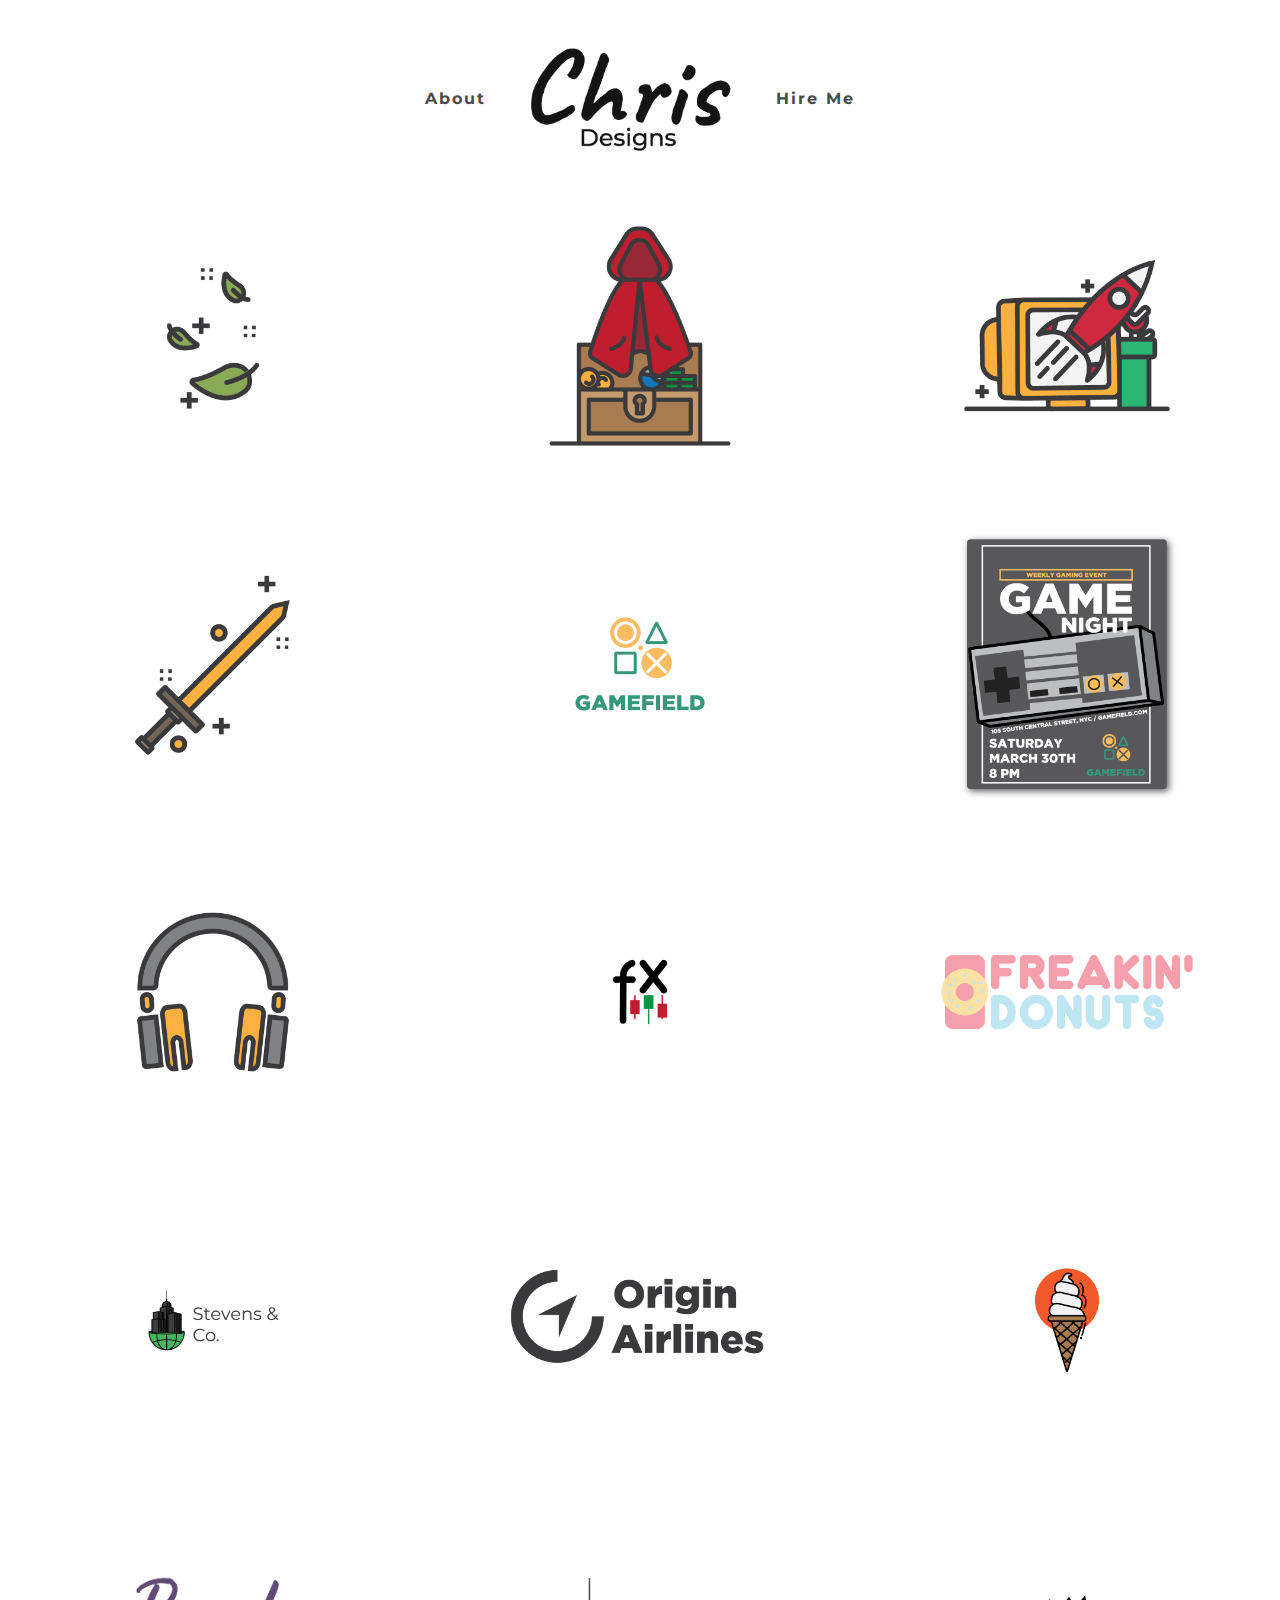
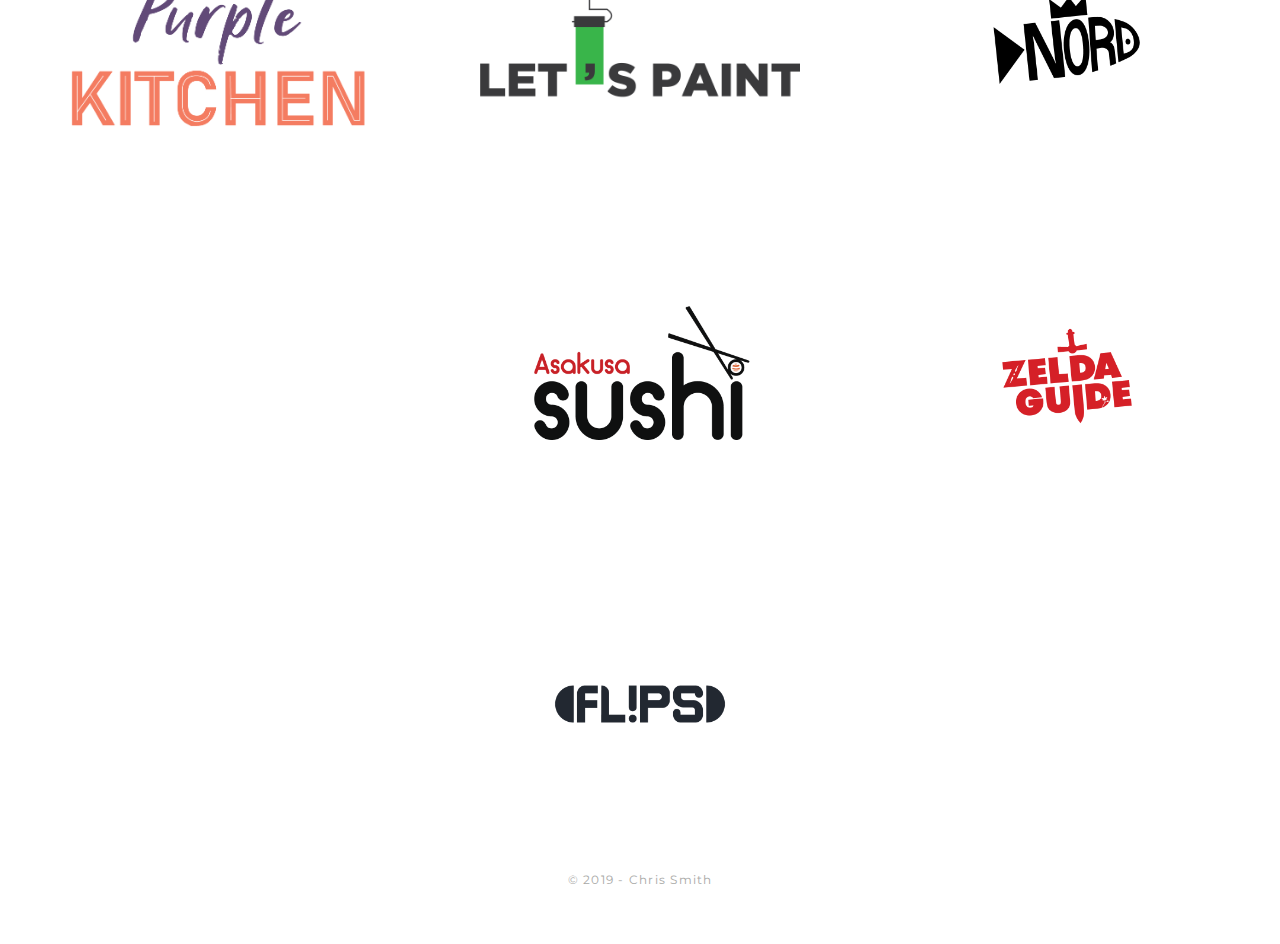
==== index.html @ 261dc212 "Add files via upload" ====
<!DOCTYPE html>
<head>
	<meta charset="utf-8" />
	<meta name="viewport" content="width=device-width, initial-scale=1, maximum-scale=1">
    <meta name="keywords" content="Chris, Graphics, Design, Illustration, Graphic Design, Art Direction, Lettering, Icon, Logo, Identity, Branding">

    <!-- Tittle -->

    <title>Chris's Designs</title>

<!-- Style -->

    <link rel="stylesheet" href="style.css">

<!-- Fonts -->

   <link href='http://fonts.googleapis.com/css?family=Montserrat:400,700' rel='stylesheet' type='text/css'>

<!-- Web -->

<body>

	<header class="main-header">
			<div>
					<nav id="top-menu-nav">
						<ul id="top-menu" class="nav">
						<li><a href="about.html">About</a></li>
            		<li><a href="index.html"><img src="logo/logo1.png" id="logo1"/></a></li>
						<li><a href="mailto:christhelogodesigner@gmail.com">Hire Me</a></li>
					</ul>
					</nav>
</div>
</header>

<!-- Portfolio -->

<section id="portfolio" class=" section">

    <div class="row">
		<div class="column">
			<img src="portfolio/leaves/leaves1.png" alt=""/>
				</div>
         <div class="column">
            <img src="portfolio/cape/cape1.png" alt=""/>
               </div>
							 <div class="column">
		              <img src="portfolio/display/display1.png" alt=""/>
		                 </div>
										 <div class="column">
					              <img src="portfolio/sword/sword1.png" alt=""/>
									 </div>
									 <div class="column">
										<img src="portfolio/game/game1.png" alt=""/>
										   </div>
										   <div class="column">
												<img src="portfolio/game/poster1.png" alt=""/>
												   </div>
										   <div class="column">
												<img src="portfolio/headphones/headphones1.png" alt=""/>
												   </div>
												   <div class="column">
														<img src="portfolio/fx/fx1.png" alt=""/>
														   </div>
														   <div class="column">
																<img src="portfolio/donuts/donuts1.png" alt=""/>
																   </div>
																   <div class="column">
																		<img src="portfolio/construction/full1.png" alt=""/>
																		   </div>
																		   <div class="column">
																				<img src="portfolio/airline/origin1.png" alt=""/>
																				   </div>
																				   <div class="column">
																						<img src="portfolio/ice/ice1.png" alt=""/>
																						   </div>
																						   <div class="column">
																								<img src="portfolio/kitchen/kitchen1.png" alt=""/>
																								   </div>
																								   <div class="column">
																										<img src="portfolio/paint/paint1.png" alt=""/>
																										   </div>
																										   <div class="column">
																												<img src="portfolio/nord/nord1.png" alt=""/>
																												   </div>
																												   <div class="column">
																														<img src="portfolio/simple/simple.png" alt=""/>
																														   </div>
																														   <div class="column">
																																<img src="portfolio/sushi/sushi1.png" alt=""/>
																																   </div>
																																   <div class="column">
																																		<img src="portfolio/zelda/zelda1.png" alt=""/>
																																			</div>
																																			<div class="column">
																																				<img src="portfolio/flips/flip1.png" alt=""/>
																																					</div>
					</div>
			</div>
	</div>

</section>

<!-- Footer -->

<footer id="footer" class="section">
                <div>
		<p>&copy; 2019 - Chris Smith</p>
	</div>
</footer>
</body>
</html>
---- style.css ----
html,body,div,span,object,iframe,h1,h2,h3,h4,h5,h6,p,blockquote,pre,a,abbr,address,cite,code,del,dfn,em,img,ins,q,small,strong,sub,sup,dl,dt,dd,ol,ul,li,fieldset,form,label,legend,table,caption,tbody,tfoot,thead,tr,th,td{border:0;margin:0;padding:0}article,aside,figure,figure img,figcaption,hgroup,footer,header,nav,section,video,object{display:block}a img{border:0}figure{position:relative}figure img{width:100%}
.container12, .container16 {
    margin:0 auto;
    padding:10px 0;
    position:relative;
    width:1140px;
    display:flex;
}

img {width:100%;}

img {height:auto;
    margin:auto;
    max-width:1140px;
}

html{
 height:100%;
 min-height:100%;
 }

body {
min-height:100%;
font: 14px/32px 'montserrat';
color:#4a4a4a;
background-color: #ffffff;
font-weight: 100;
-webkit-font-smoothing: antialiased;
-moz-osx-font-smoothing: grayscale;
    letter-spacing: 1.25px;
}

::selection{
	background:#ffb302;
}

.section{

    padding: 0px;
}

#aboutme {

    padding: 10px;
    font: 24px 'montserrat';
    list-style: none;
    text-align: center;
    font-weight: 100;


}

.row {
  display: flex;
  flex-wrap: wrap;
  padding: 0 0px;
}

/* Create four equal columns that sits next to each other */
.column {
    margin-left: auto;
    margin-right: auto;
  flex: 25%;
  max-width: 25%;
  padding: 0 4px;
}

.column img {
  margin-top: 8px;
  vertical-align: middle;
}

#description {
    font-size: 24px;
    text-align: center;
    padding-top: 50px;
    font-weight: 100;
    padding-right: 500px;
    padding-left: 500px;

}

/* Responsive layout - makes a two column-layout instead of four columns */
@media screen and (max-width: 800px) {
  .column {
    flex: 50%;
    max-width: 50%;
  }
}

/* Responsive layout - makes the two columns stack on top of each other instead of next to each other */
@media screen and (max-width: 600px) {
  .column {
    flex: 100%;
    max-width: 100%;
  }
}

a{
	color:#ffb302;
	-moz-transition: all 0.2s ease-in-out;
	-webkit-transition: all 0.2s ease-in-out;
	transition: all 0.2s ease-in-out;
    cursor:pointer;
}

a:hover, .link:hover{
	color:#4a4a4a;
}

.link{
    -moz-transition: all 0.2s ease-in-out;
	-webkit-transition: all 0.2s ease-in-out;
	transition: all 0.2s ease-in-out;
    cursor:pointer;
}
ul{
    list-style: none;
}

	.main-header {
		line-height: 23px;
		font-weight: 500;
		width: 100%;
		z-index: 100;
		padding: 18px 0 0 0;
		height: 150px;
		top: 0px;

	}

#top-menu-nav{
    text-align: center;
    margin: 30px auto;
    width: 80%;
}

	#top-menu {
	  width: 100%;
    list-style: none;
    text-align: center;
    line-height: 20px;
    display: inline-block;
	}

	#top-menu li {
        display:inline-block;
	  margin:0 20px;
        font:16px/1 'montserrat';
        font-weight:700;
		letter-spacing:2px;
        color:#4a4a4a;
        vertical-align: middle;

	}


	#top-menu li a {
			color:#4a4a4a;
	  text-decoration: none;

	  display: block;
	  text-align: center;
        -moz-transition: all 0.2s ease-in-out;
		-webkit-transition: all 0.2s ease-in-out;
		transition: all 0.2s ease-in-out;
	}

#top-menu li a:hover{
    color:#ffb302;
}

	#logo1 {
    display: block;
    margin-left: auto;
    margin-right: auto;
      width: 200px;
      height: auto;
	}

/* Footer */

footer{
    text-align: center;
    padding: 50px 0;
    font-size:12px;
    font-weight: 400;
    color:#a8a8a6;
}

footer div{
    height:80px;
}

/* Layout for smaller screens  */

@media only screen and (max-width: 1024px) {

    body {
	font: 12px/28px 'montserrat';

}

    h2{
        font-size:28px;
    }
    .bigger{
	font-size:26px;
	line-height:50px;
}

  .nav-links{
        padding:20px;
        height:120px;
    }

    .nav-previous, .nav-next{
       position: inherit;
        top:0;
        height:auto;
    }

  .nav-previous a, .nav-next a{
      visibility: inherit;
  }

     .nav-previous a{
         padding:10px 50px 10px 0;
     }

    .nav-next a{
        padding:10px 0px 10px 50px;
    }

    .nav-previous{
        float:left;
        margin-left:0px;
    }

    .nav-next{
        float:right;
        margin-right:0px;
    }

    #menu{
		background:url(images/menu-bg.jpg)  scroll  no-repeat center center;
    }

}


/* Layout for mobile version */


@media handheld, only screen and (max-width: 767px)  {

	.container12, .container16{
        display: block;
    }


	 h1{
        font-size:40px;
    }



    section{
        padding:50px 0;
    }

	#logo1 {
    width:50px;
}

    .hero{
        padding:0 0 50px 0;
        height:auto;
    }

    #home{
        margin-top:0px;
    }


	#top-menu-nav {
        width:100%;
    }

	#top-menu li {
        margin:0 5px;
    }



    .nav-previous, .nav-next{
        width:100%;
         margin:5px 0;
        height: 30px;

    }

  .nav-previous a, .nav-next a{
     text-align: center;
      width: 100%;
      margin:0px;
      padding: 0;
  }

    .nav-previous{
        float:none;

    }

    .nav-next{
        float:none;

    }



    .footersocial ul{
        width:100%;
    }

    .footer-img{
        float:none;
        width:40px;
        margin:0 10px;
    }
}




/* ============================= */
/* ! Layout for mobile portrait  */
/* ============================= */

@media handheld, only screen and (max-width: 320px) {

}

/* ========================================== */
/* ! Provide higher res assets for iPhone 4   */
/* ========================================== */
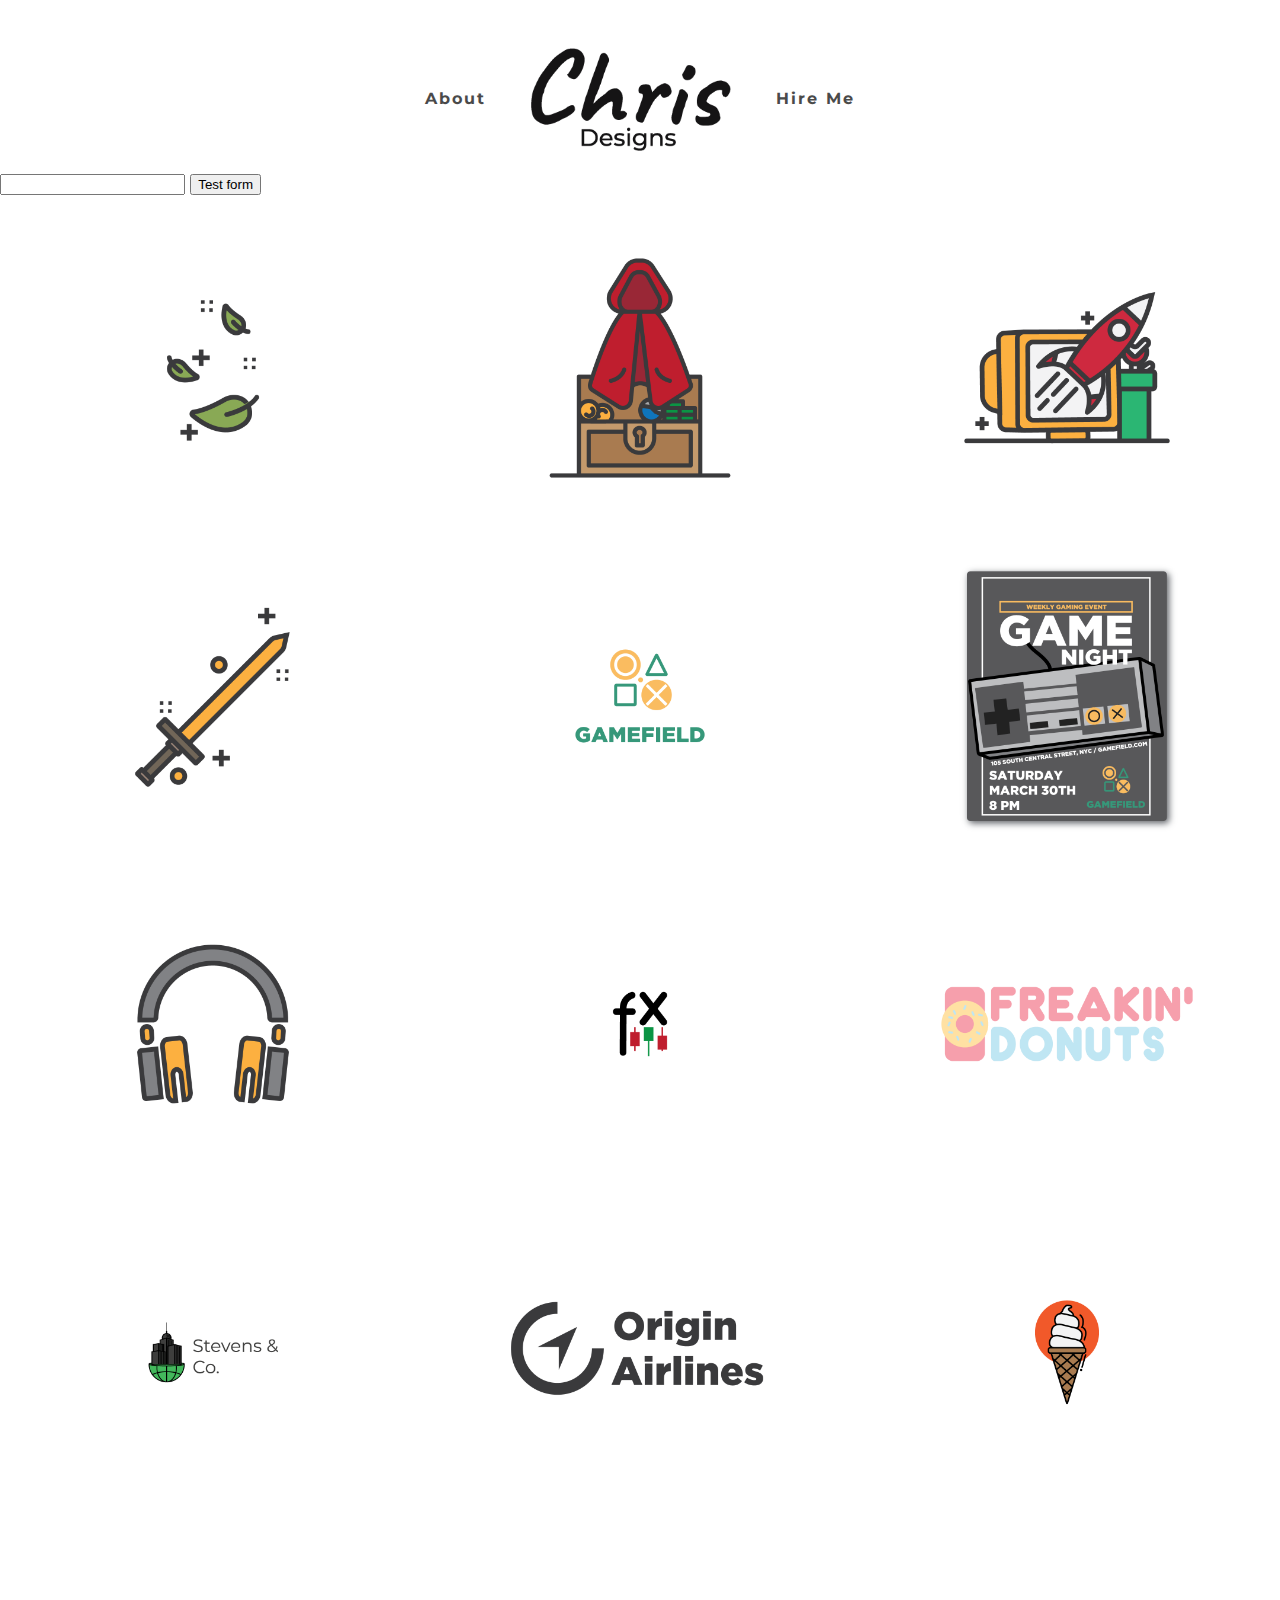
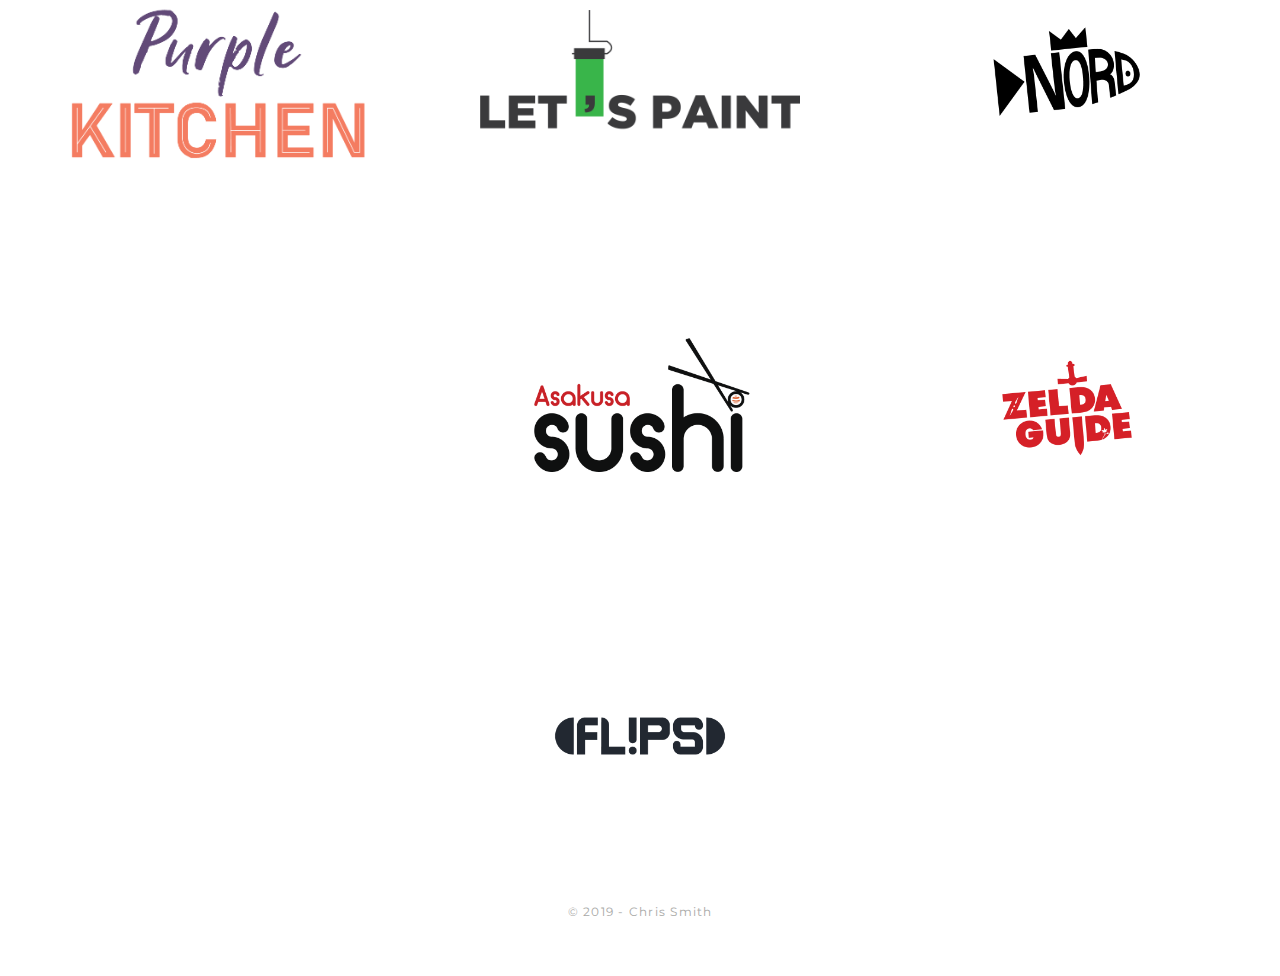
==== commit 5f84d671: "Update index.html" ====
--- a/index.html
+++ b/index.html
@@ -26,13 +26,22 @@
 						<ul id="top-menu" class="nav">
 						<li><a href="about.html">About</a></li>
             		<li><a href="index.html"><img src="logo/logo1.png" id="logo1"/></a></li>
-						<li><a href="mailto:christhelogodesigner@gmail.com">Hire Me</a></li>
+						<li><a href="christhelogodesigner.github.io/contact-form/index.php">Hire Me</a></li>
 					</ul>
 					</nav>
 </div>
 </header>
 
 <!-- Portfolio -->
+	
+	<form action="https://getsimpleform.com/messages?form_api_token=ddbe7eb3b687a4a1564211cb7b297c83" method="post">
+  <!-- the redirect_to is optional, the form will redirect to the referrer on submission -->
+  <input type='hidden' name='redirect_to' value='<the complete return url e.g. http://fooey.com/thank-you.html>' />
+  <!-- all your input fields here.... -->
+  <input type='text' name='test' />
+  <input type='submit' value='Test form' />
+</form>
+      
 
 <section id="portfolio" class=" section">
 
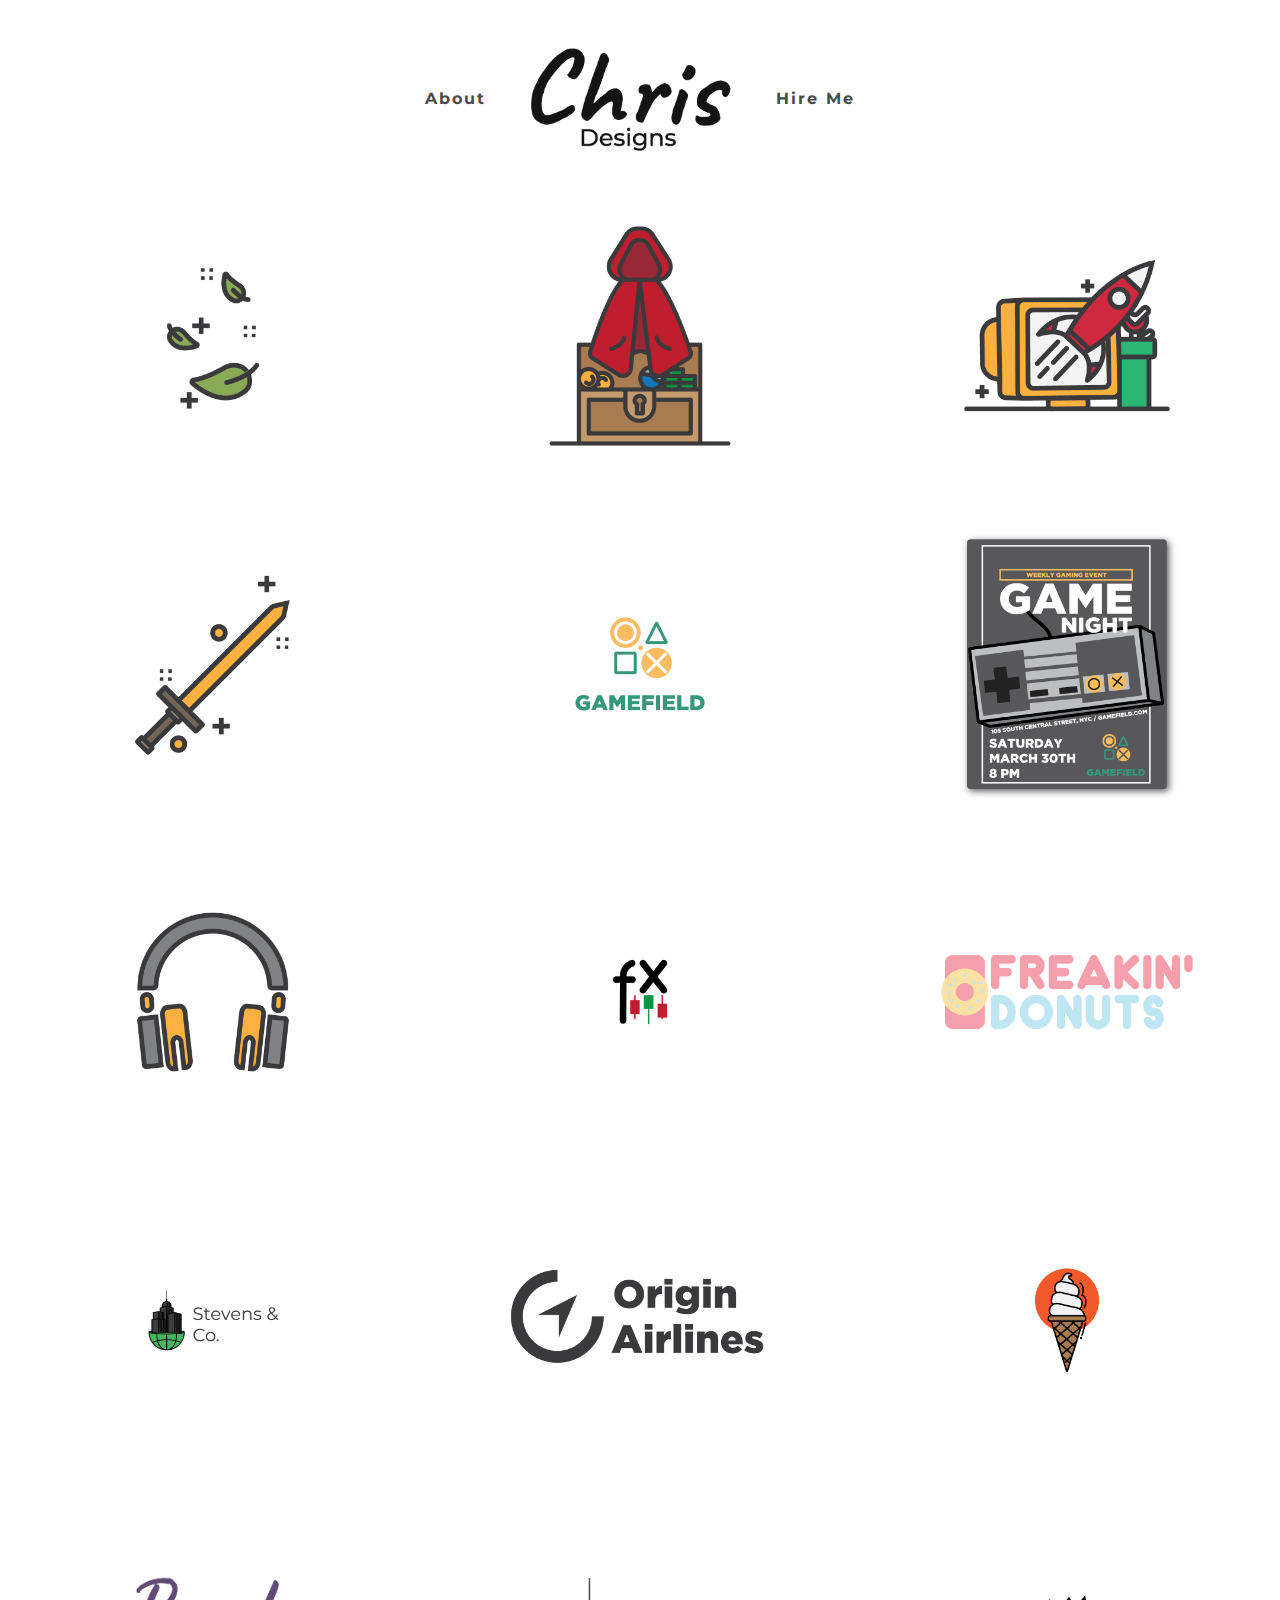
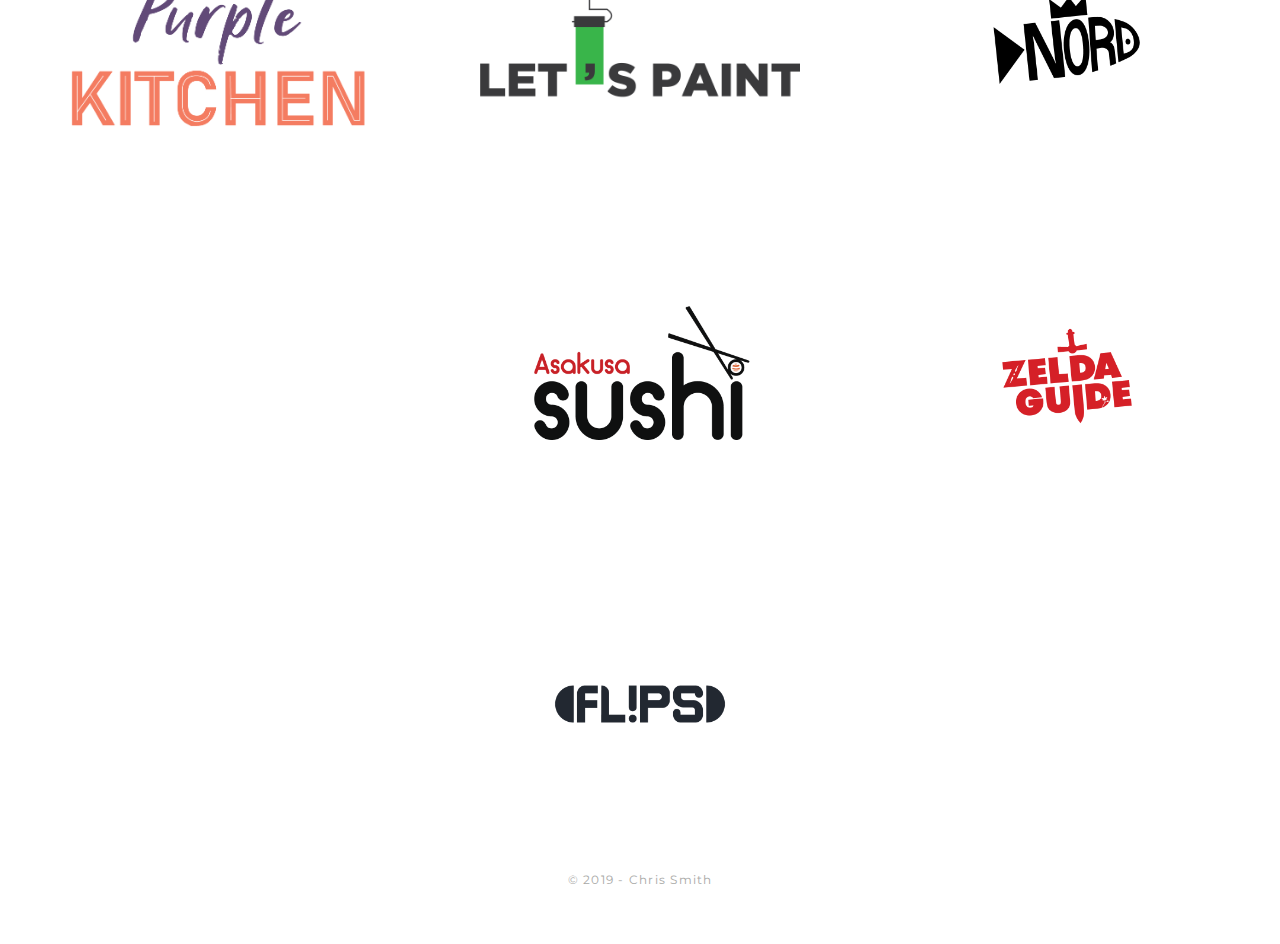
==== commit 88506229: "Update index.html" ====
--- a/index.html
+++ b/index.html
@@ -26,22 +26,13 @@
 						<ul id="top-menu" class="nav">
 						<li><a href="about.html">About</a></li>
             		<li><a href="index.html"><img src="logo/logo1.png" id="logo1"/></a></li>
-						<li><a href="christhelogodesigner.github.io/contact-form/index.php">Hire Me</a></li>
+						<li><a href="hireme.html">Hire Me</a></li>
 					</ul>
 					</nav>
 </div>
 </header>
 
 <!-- Portfolio -->
-	
-	<form action="https://getsimpleform.com/messages?form_api_token=ddbe7eb3b687a4a1564211cb7b297c83" method="post">
-  <!-- the redirect_to is optional, the form will redirect to the referrer on submission -->
-  <input type='hidden' name='redirect_to' value='<the complete return url e.g. http://fooey.com/thank-you.html>' />
-  <!-- all your input fields here.... -->
-  <input type='text' name='test' />
-  <input type='submit' value='Test form' />
-</form>
-      
 
 <section id="portfolio" class=" section">
 
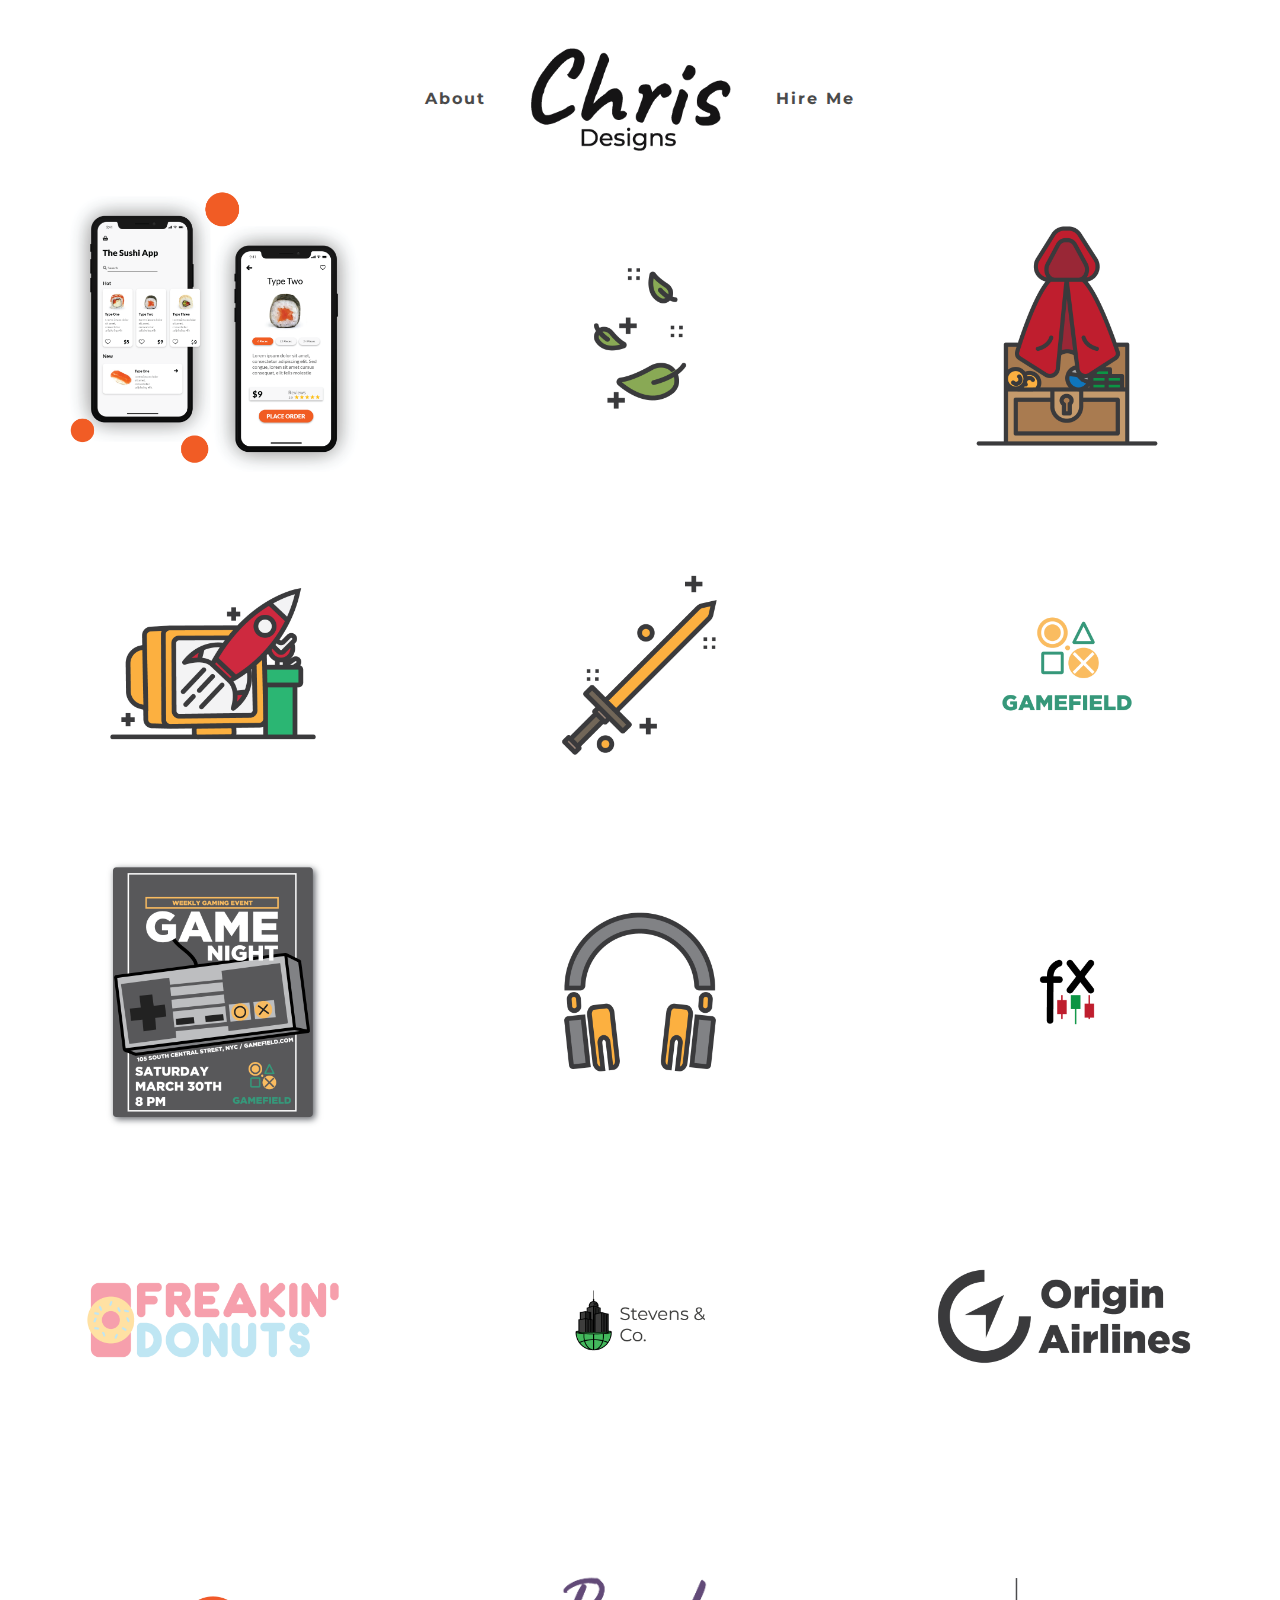
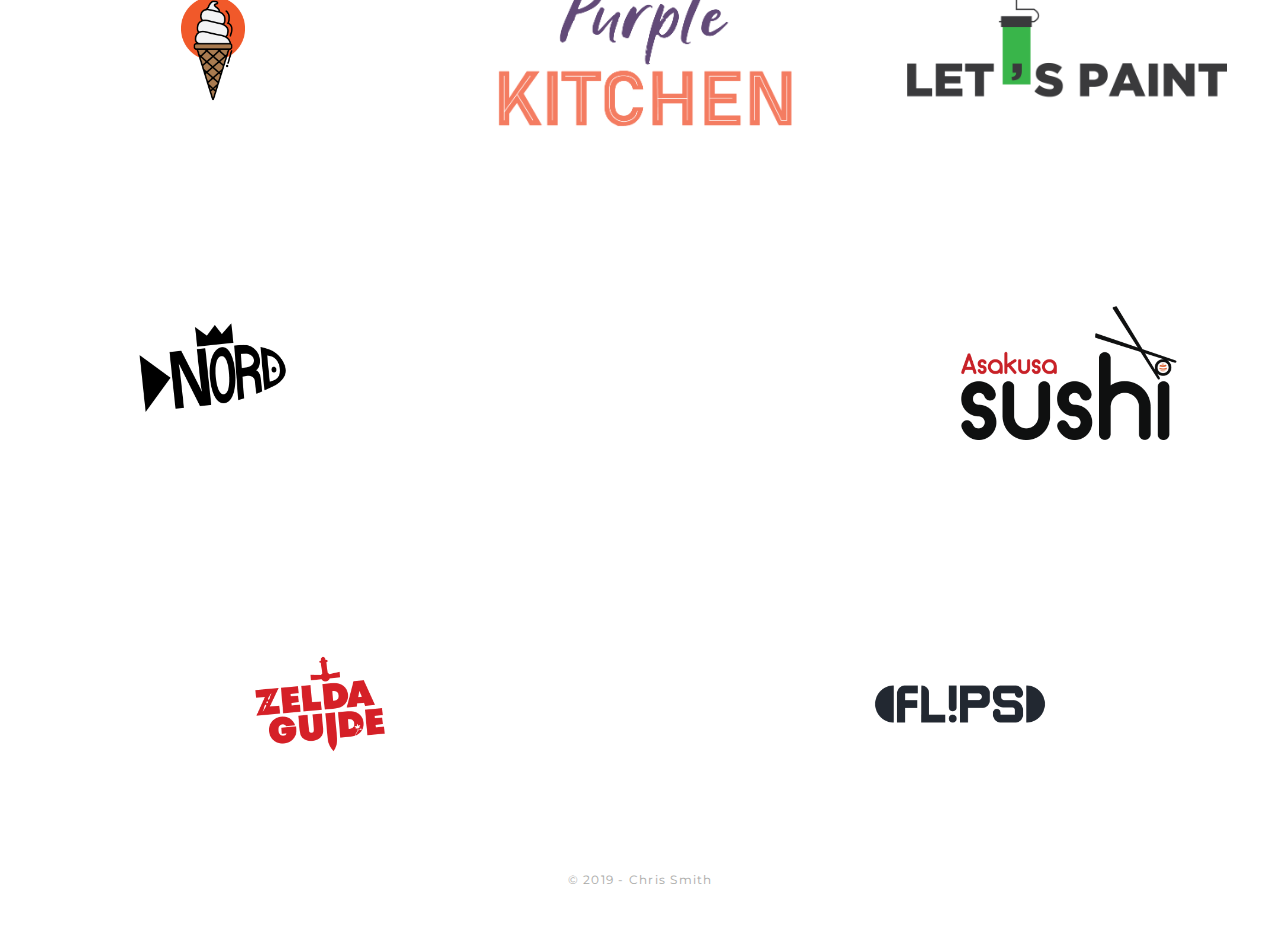
==== commit 191a6d6b: "Add files via upload" ====
--- a/index.html
+++ b/index.html
@@ -37,6 +37,9 @@
 <section id="portfolio" class=" section">
 
     <div class="row">
+      <div class="column">
+         <img src="portfolio/sushi/sushiapp1.png" alt=""/>
+            </div>
 		<div class="column">
 			<img src="portfolio/leaves/leaves1.png" alt=""/>
 				</div>
--- a/style.css
+++ b/style.css
@@ -6,6 +6,7 @@
     width:1140px;
     display:flex;
 }
+
 
 img {width:100%;}
 
@@ -248,6 +249,165 @@
 
 }
 
+input {
+	outline: none;
+	border: none;
+}
+
+button {
+	outline: none !important;
+	border: none;
+	background: transparent;
+}
+
+button:hover {
+	cursor: pointer;
+}
+
+iframe {
+	border: none !important;
+}
+
+.container-contact {
+  width: 100%;
+  min-height: 100vh;
+  display: -webkit-box;
+  display: -webkit-flex;
+  display: -moz-box;
+  display: -ms-flexbox;
+  display: flex;
+  flex-wrap: wrap;
+  justify-content: center;
+  align-items: center;
+  padding: 15px;
+  position: relative;
+  background-color: #f2f2f2;
+}
+
+.wrap-contact {
+  width: 550px;
+  background: transparent;
+  padding: 50px 0px 160px 0px;
+}
+
+.contact-form {
+  width: 100%;
+}
+
+.contact-form-title {
+  display: block;
+  font-family: montserrat;
+  font-weight: bold;
+  font-size: 30px;
+  color: #403866;
+  line-height: 1.2;
+  text-transform: uppercase;
+  text-align: center;
+  padding-bottom: 49px;
+}
+
+.wrap-input {
+  width: 100%;
+  background-color: #fff;
+  border-radius: 31px;
+  margin-bottom: 16px;
+  position: relative;
+  z-index: 1;
+}
+
+.input {
+  position: relative;
+  display: block;
+  width: 100%;
+  background: #fff;
+  border-radius: 31px;
+  font-family: montserrat;
+  font-size: 20px;
+  color: #8f8fa1;
+  line-height: 2.0;
+}
+
+input.input {
+  height: 62px;
+  padding: 0 35px 0 35px;
+}
+
+
+textarea.input {
+  min-height: 169px;
+  padding: 19px 35px 0 35px;
+}
+
+.container-contact-form-btn {
+  display: -webkit-box;
+  display: -webkit-flex;
+  display: -moz-box;
+  display: -ms-flexbox;
+  display: flex;
+  flex-wrap: wrap;
+  justify-content: center;
+  padding-top: 10px;
+}
+
+.contact-form-btn {
+  display: -webkit-box;
+  display: -webkit-flex;
+  display: -moz-box;
+  display: -ms-flexbox;
+  display: flex;
+  justify-content: center;
+  align-items: center;
+  padding: 0 20px;
+  min-width: 150px;
+  height: 62px;
+  background-color: transparent;
+  border-radius: 31px;
+
+  font-family: montserrat;
+  font-weight: bold;
+  font-size: 16px;
+  color: #fff;
+  line-height: 1.2;
+  text-transform: uppercase;
+
+  -webkit-transition: all 0.4s;
+  -o-transition: all 0.4s;
+  -moz-transition: all 0.4s;
+  transition: all 0.4s;
+  position: relative;
+  z-index: 1;
+}
+
+.contact-form-btn::before {
+  content: "";
+  display: block;
+  position: absolute;
+  z-index: -1;
+  width: 100%;
+  height: 100%;
+  top: 0;
+  left: 50%;
+  -webkit-transform: translateX(-50%);
+  -moz-transform: translateX(-50%);
+  -ms-transform: translateX(-50%);
+  -o-transform: translateX(-50%);
+  transform: translateX(-50%);
+  border-radius: 31px;
+  background-color: #827ffe;
+  pointer-events: none;
+
+  -webkit-transition: all 0.4s;
+  -o-transition: all 0.4s;
+  -moz-transition: all 0.4s;
+  transition: all 0.4s;
+}
+
+.contact-form-btn:hover:before {
+  background-color: #403866;
+  width: calc(100% + 20px);
+}
+
+
 
 /* Layout for mobile version */
 
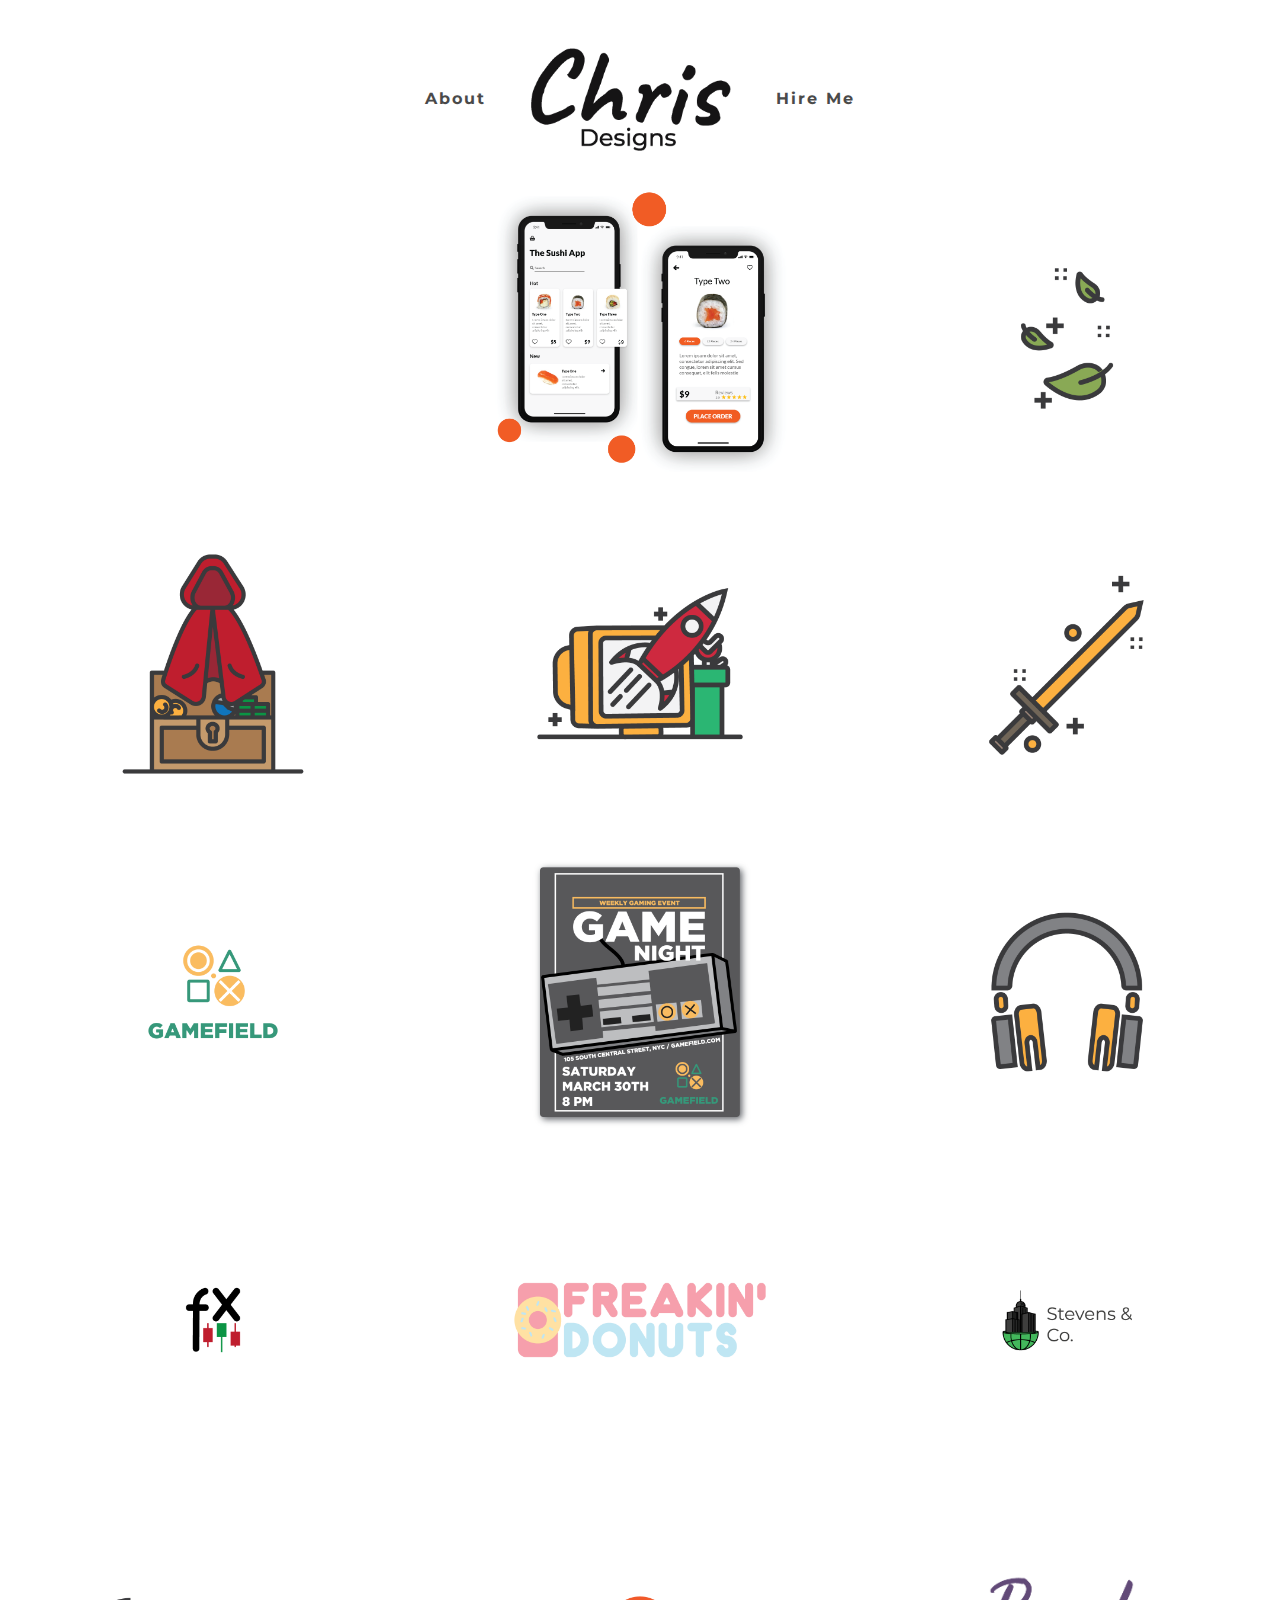
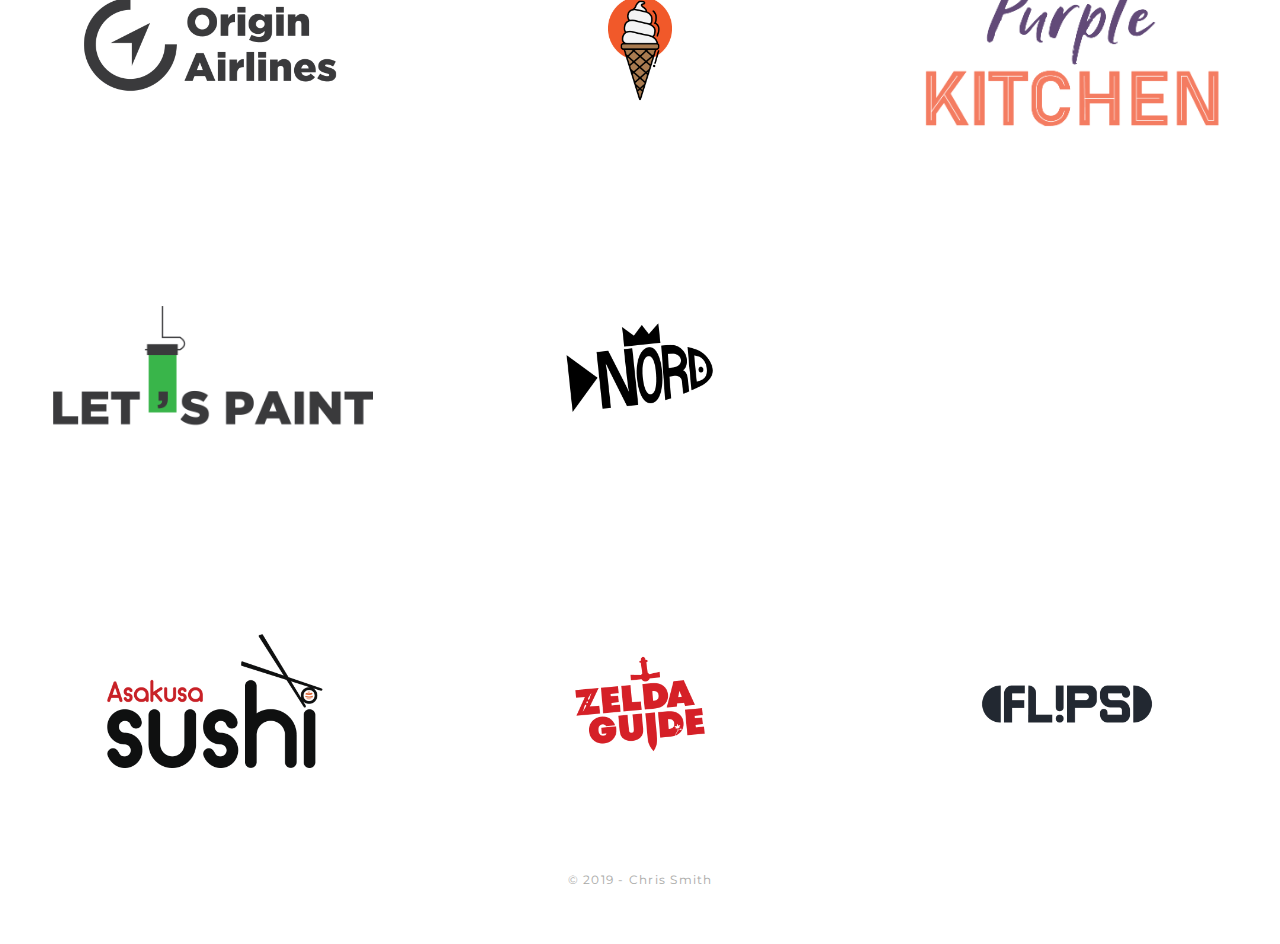
==== commit 70e73121: "Add files via upload" ====
--- a/index.html
+++ b/index.html
@@ -37,6 +37,11 @@
 <section id="portfolio" class=" section">
 
     <div class="row">
+      <div class="column">
+        <a href="https://www.behance.net/gallery/90856449/Simple-CoffeeMachine-UI">
+         <img src="portfolio/coffee/coffee1.png" alt=""/>
+       </a>
+            </div>
       <div class="column">
          <img src="portfolio/sushi/sushiapp1.png" alt=""/>
             </div>
